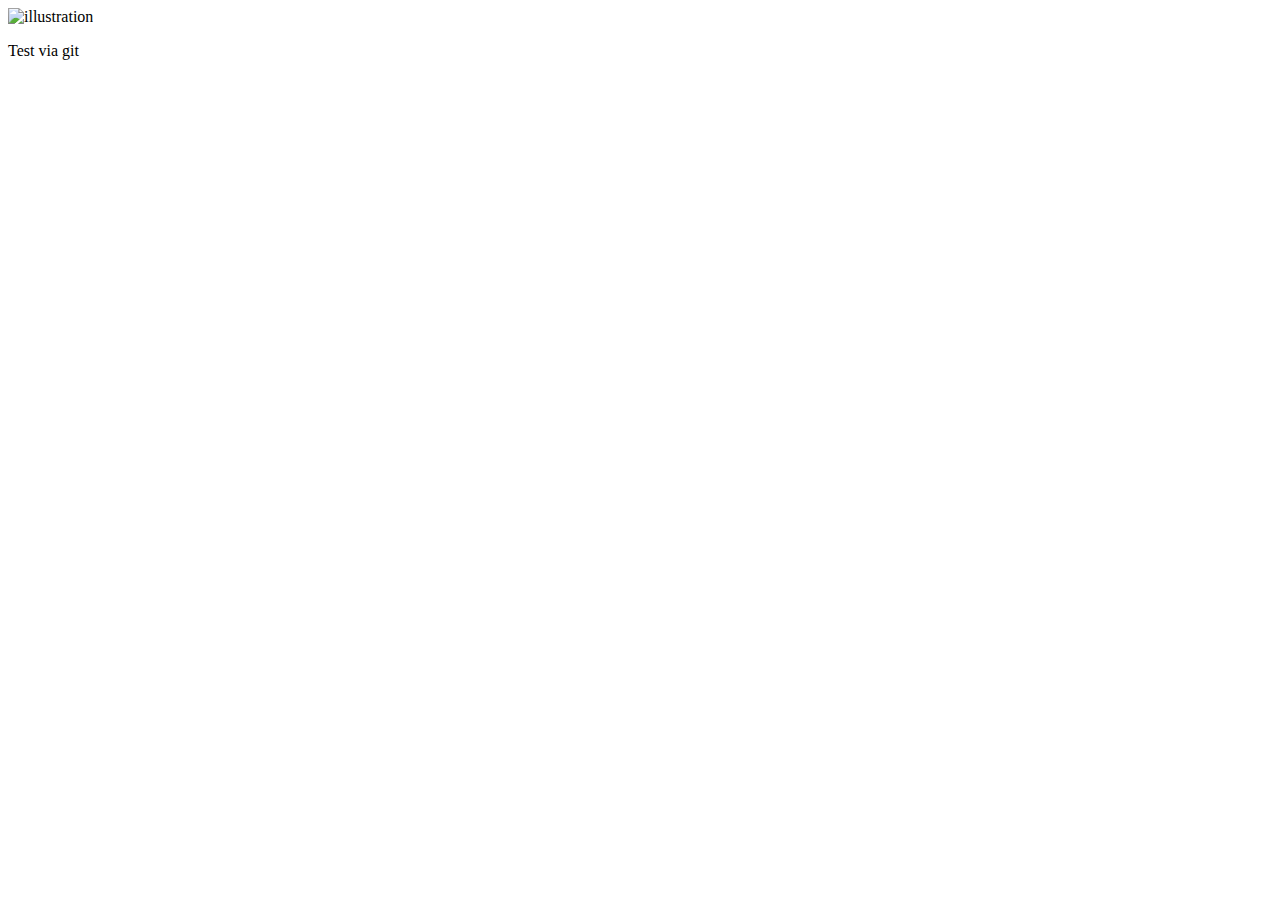
==== index.html @ 078d39db "paragraph added" ====
<!DOCTYPE html>
<html lang="en">
<head>
    <meta charset="UTF-8">
    <meta http-equiv="X-UA-Compatible" content="IE=edge">
    <meta name="viewport" content="width=device-width, initial-scale=1.0">
    <link rel="stylesheet" href="styles.css">
    <title>Test</title>
</head>
<body>

    <main>
        <!-- <header class="titel">Surface pattern and artwork for interior and fashion.</header> -->

        <div class="container">
        
        <!-- 
            <div class= "cover">
                 <img src="home beeld.jpg" width="1250" alt="illustratie">
            </div> -->
        
            <div class="nomad">
            <img src="intro2.jpg" alt="illustration"> 
        </div>
        <p>Test via git</p>
        <!-- <div class="fashion">
            <img src="fashionmodel.jpg" width="600" alt="model">
        </div>

        <div class="archi">
            <img src="architecture.jpg"  width="355" alt="foto in Maastricht">
        </div> -->

        </div>
    
    </main>


</body>
</html>
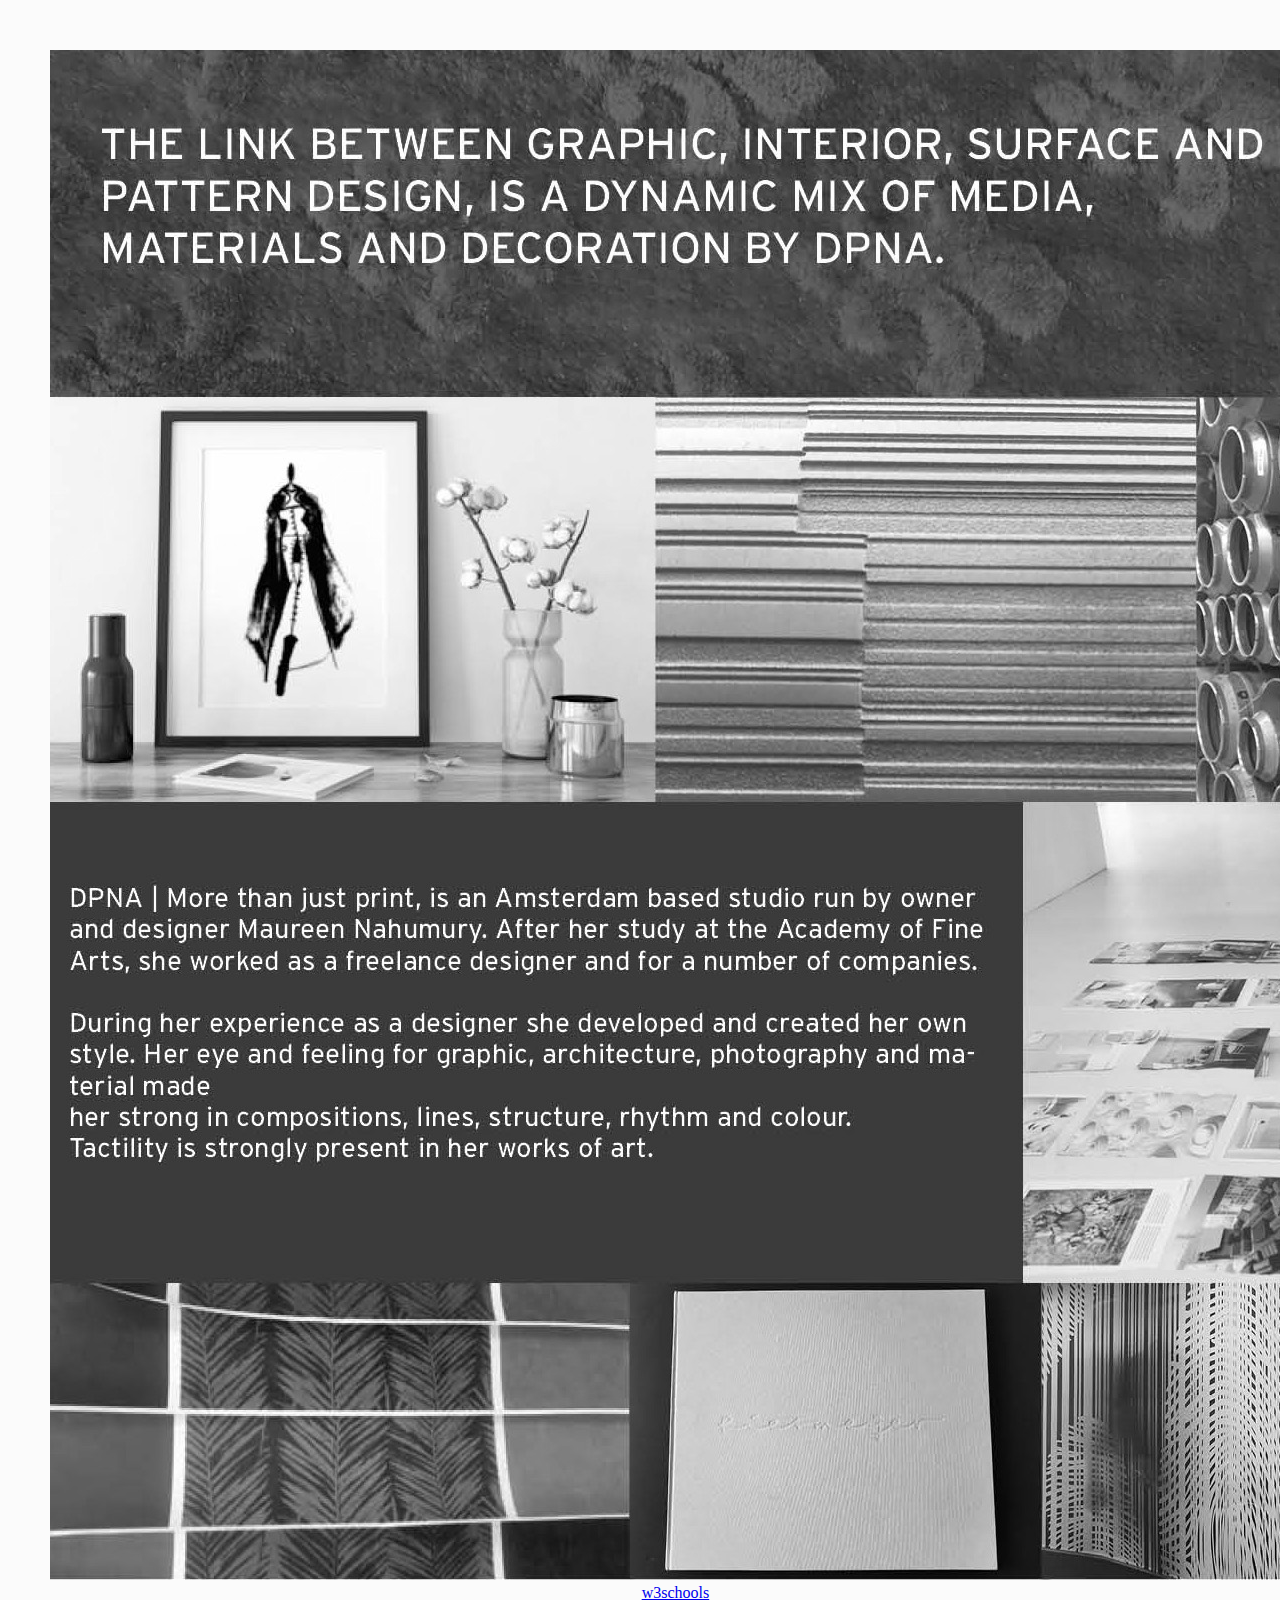
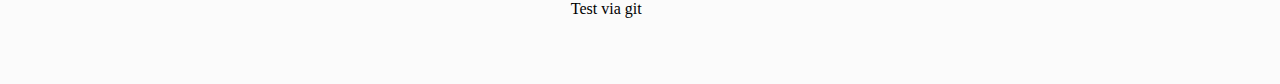
==== commit 2c4580b9: "added link" ====
--- a/index.html
+++ b/index.html
@@ -23,6 +23,7 @@
             <img src="intro2.jpg" alt="illustration"> 
         </div>
         <p>Test via git</p>
+        <a href="www.w3schools.com">w3schools</a>
         <!-- <div class="fashion">
             <img src="fashionmodel.jpg" width="600" alt="model">
         </div>
--- a/styles.css
+++ b/styles.css
@@ -0,0 +1,61 @@
+body{
+    background-color: rgb(251, 251, 251);
+    margin: 50px;
+}
+
+.container{
+    height: 80%;
+    display: flex;
+    flex-direction: row;
+    justify-content: center;
+    flex-wrap: wrap;
+}
+
+/* .titel{
+    position: relative;
+    font-family: sans-serif;
+    font-size:100%;
+    margin-left: 13%;
+    margin-right: auto;
+    text-align: left;
+} */
+
+/* css effecten voor afbeeldingen gezien op netspecialist.nl*/
+/* het maken van een zwart wit beeld met property "filter"*/
+
+.nomad{
+    /* float: right; */
+    width: 100%;
+    margin: auto;
+    justify-content: center;
+    /* padding: 0; 
+    opacity: 0.25;
+    transition: 0.5s; */
+    filter: grayscale(100%);
+    transition: 0.5s;
+}
+
+/* css effecten voor afbeeldingen gezien op netspecialist.nl*/
+/* het maken van zww beeld met grayscale*/
+.nomad:hover{
+    filter: grayscale(0%);
+}
+/* het maken van transparant beeld, met opacity*/
+
+ /* .nomad:hover{
+    opacity: 1;
+} */
+
+
+/* 
+.fashion{
+    position: relative;
+    margin: auto;
+}
+
+.archi{
+    float: left;
+    width: 23%;
+    margin: 0.5em;
+    padding: 0.5em;
+} */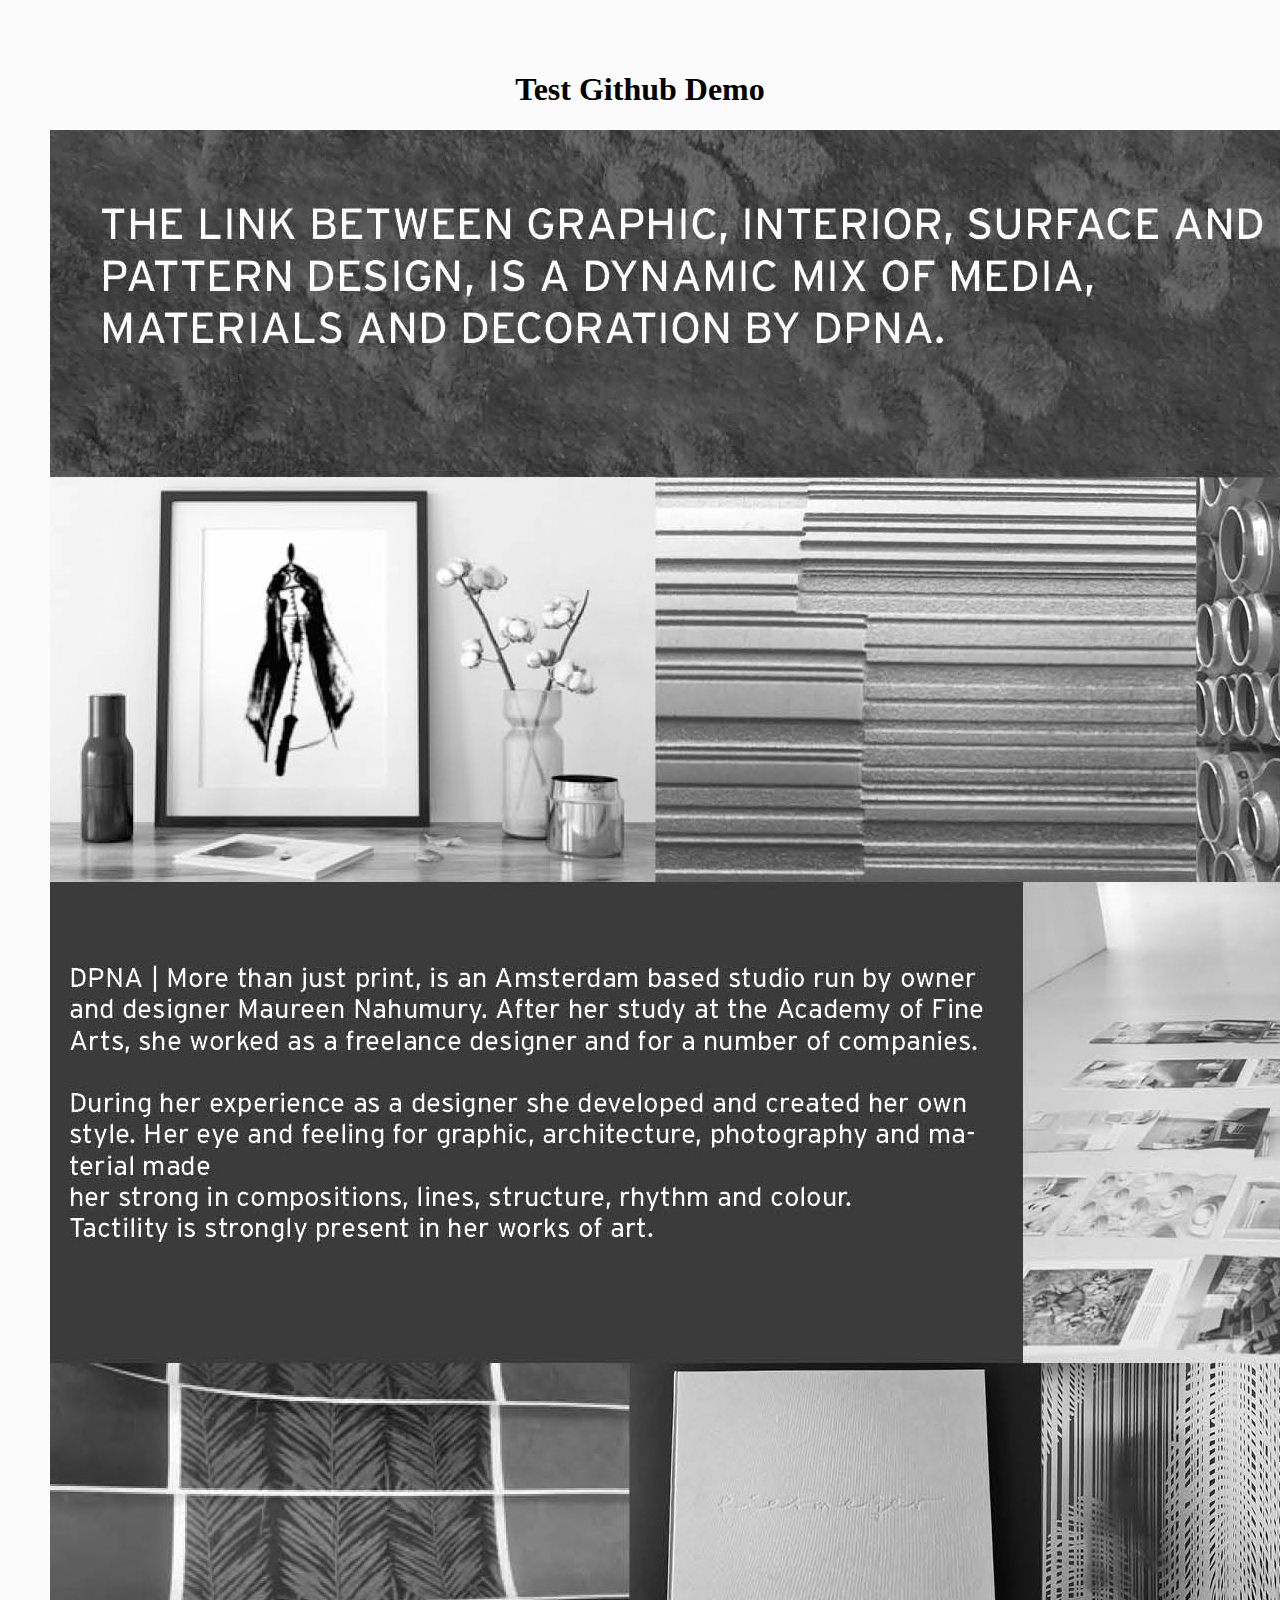
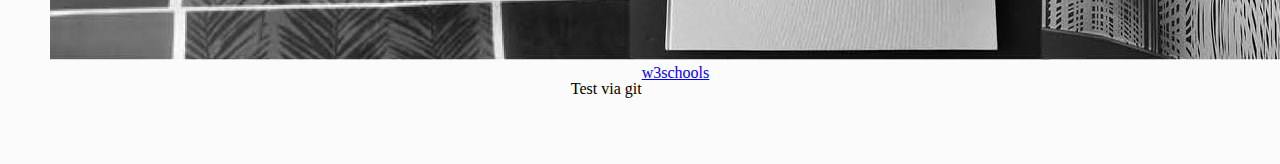
==== commit a71fbfa9: "add h1" ====
--- a/index.html
+++ b/index.html
@@ -13,6 +13,7 @@
         <!-- <header class="titel">Surface pattern and artwork for interior and fashion.</header> -->
 
         <div class="container">
+            <h1>Test Github Demo </h1>
         
         <!-- 
             <div class= "cover">
